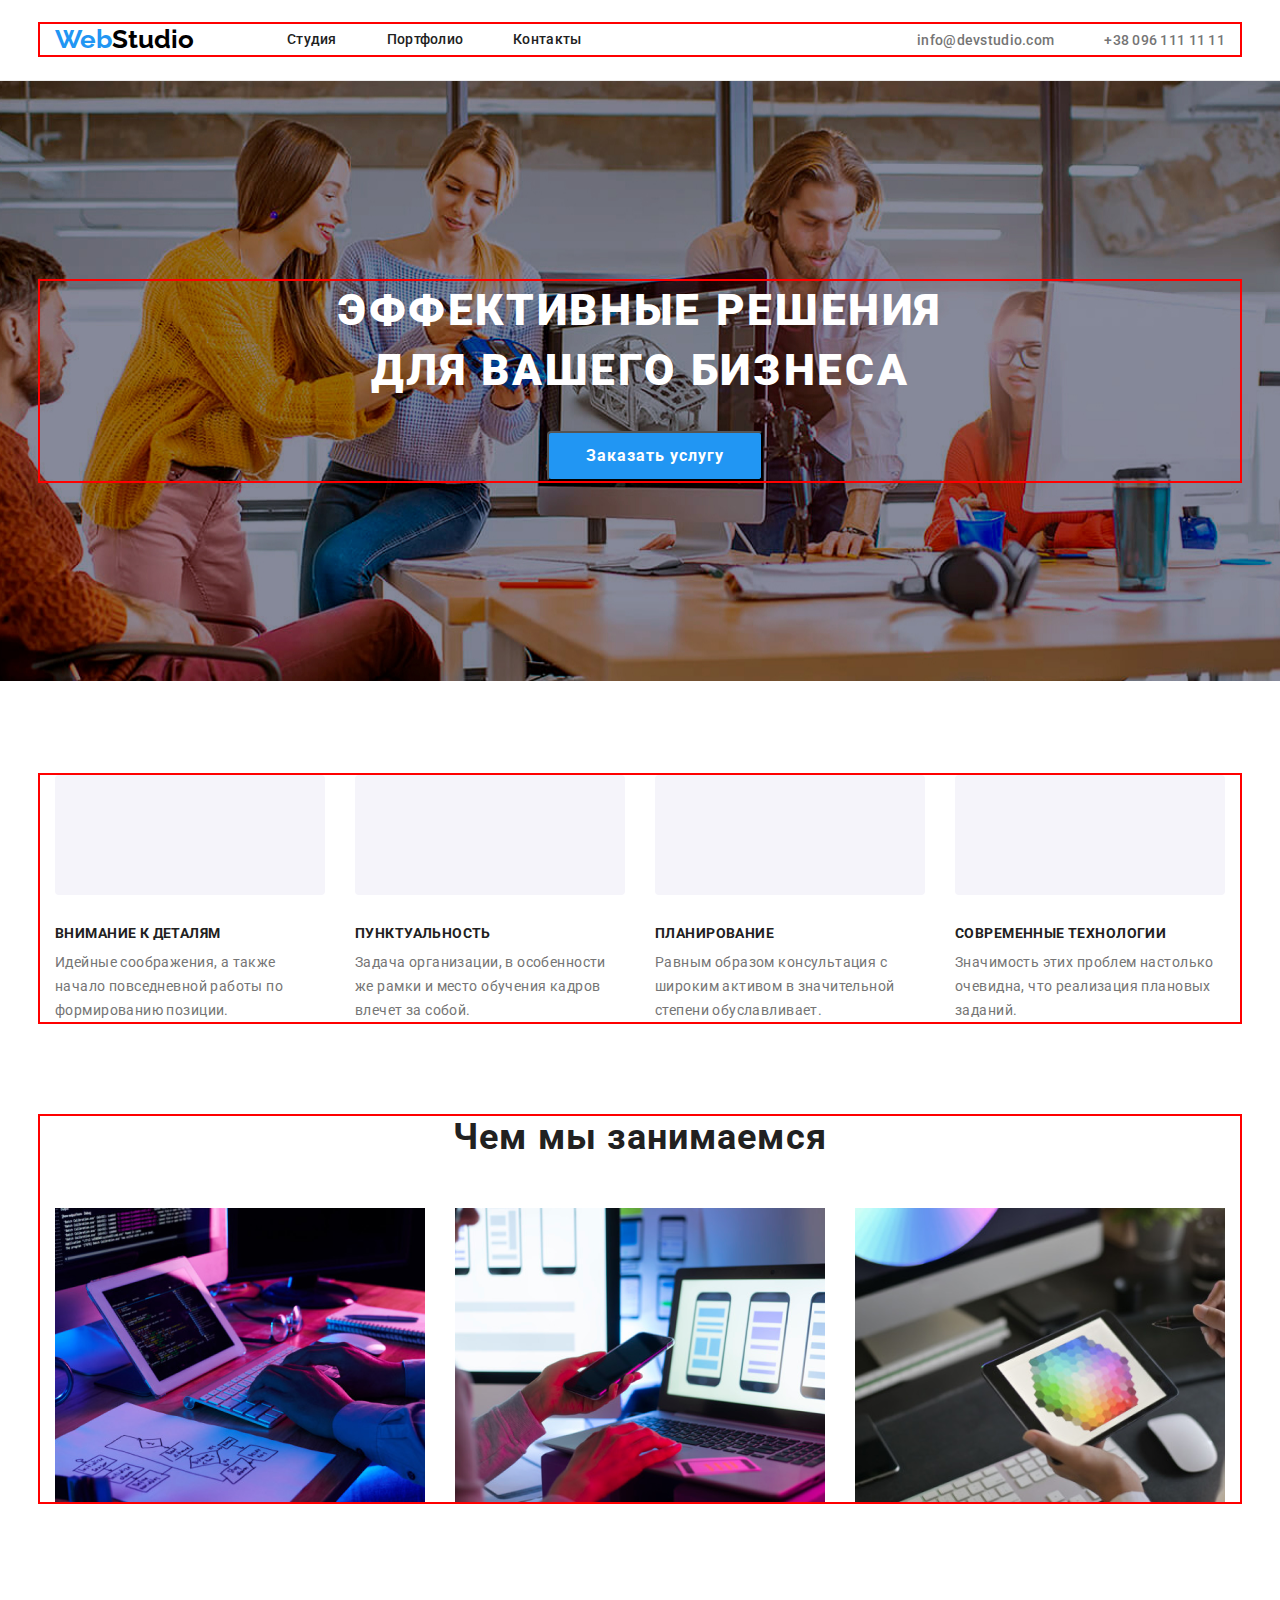
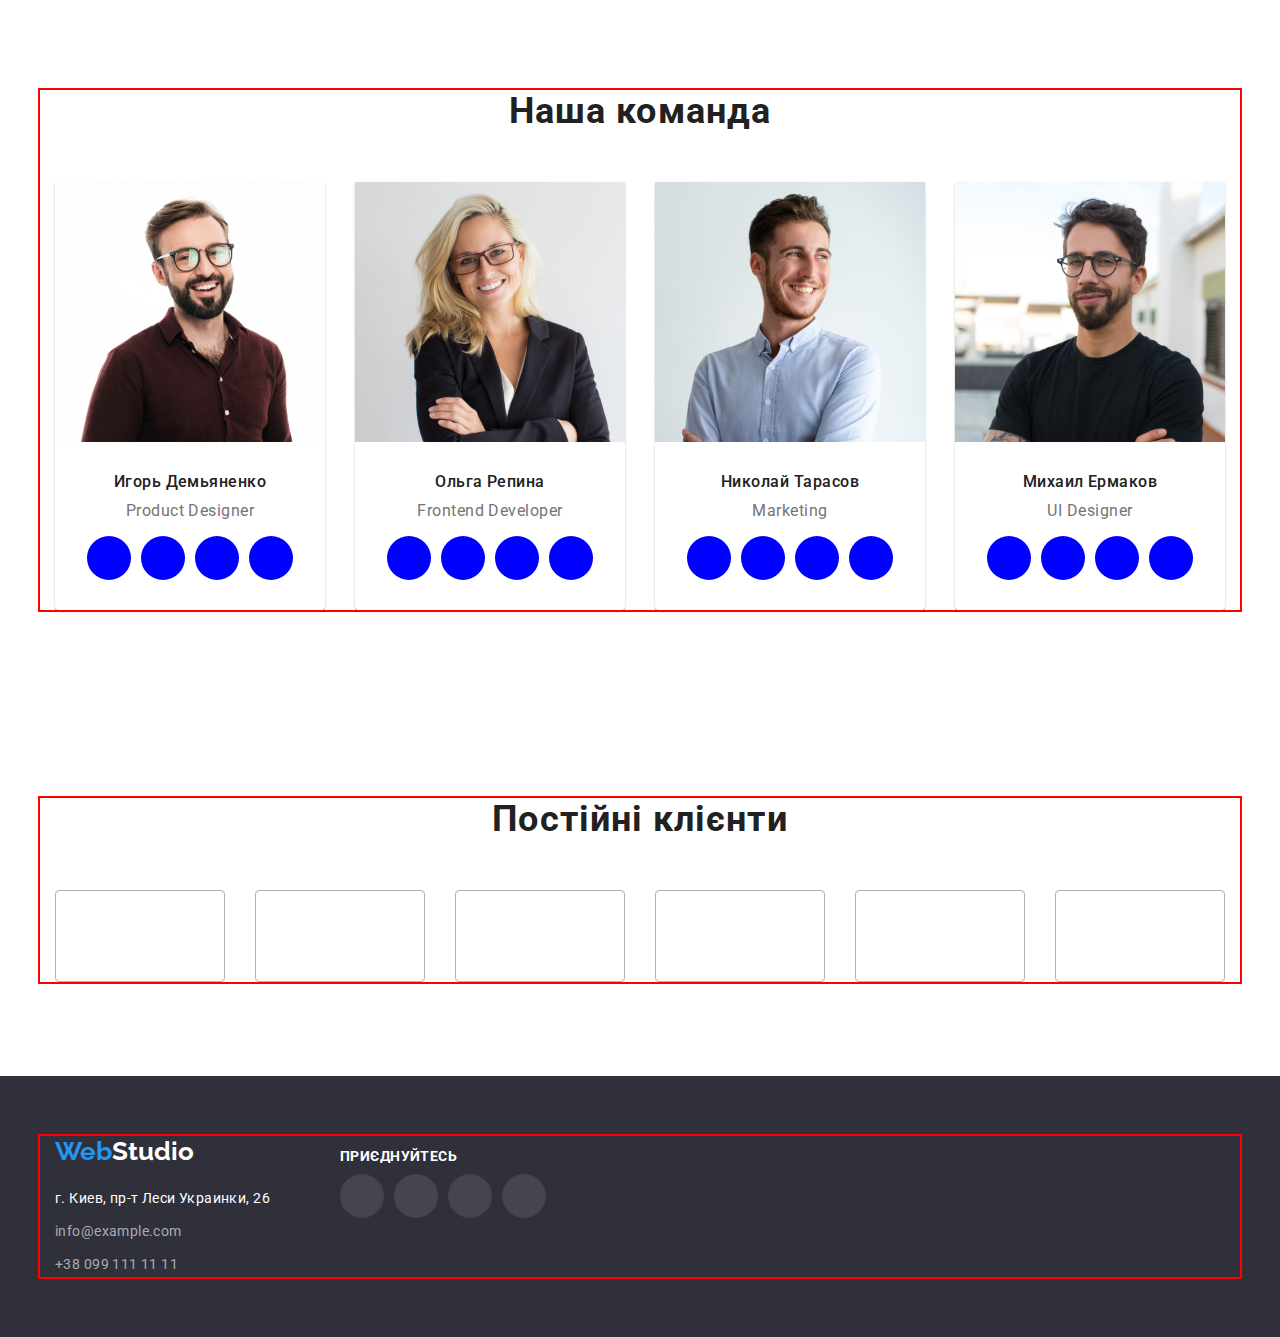
==== index.html @ 9e5dcf36 "home work 4" ====
<!DOCTYPE html>
<html lang="en">
<head>
    <meta charset="UTF-8">
    <meta http-equiv="X-UA-Compatible" content="IE=edge">
    <meta name="viewport" content="width=device-width, initial-scale=1.0">
    <link rel="stylesheet" href=" https://cdnjs.cloudflare.com/ajax/libs/modern-normalize/1.1.0/modern-normalize.min.css">
    <link rel="stylesheet" href="./css/styles.css">
    <link rel="preconnect" href="https://fonts.googleapis.com">
    <link rel="preconnect" href="https://fonts.gstatic.com" crossorigin>
    <link href="https://fonts.googleapis.com/css2?family=Raleway:wght@700&family=Roboto:wght@400;500;700;900&display=swap"
        rel="stylesheet">
    <title>Document</title>
</head>
<body>
<!--header  -->
    <header class="header">
        <div class="container"> 
            <nav class="header-nav">
                <a href="./index.html" class="header-logo link"><span class="web">Web</span>Studio</a>
                <ul class="heder-list list">
                    <li class="header-item"><a href="./index.html" class="header-link link">Студия</a></li>
                    <li class="header-item"><a href="./portfolio.html" class="header-link link">Портфолио</a></li>
                    <li class="header-item"><a href="" class="header-link link">Контакты</a></li>
                </ul>
            </nav>
            <div class="header-connect">
                <a href="" class="header-mail link">info@devstudio.com</a>
                <a href="" class="header-phone link">+38 096 111 11 11</a>
            </div>
            
        </div>
    </header>
<!-- main -->
    <main class="main">
<!-- hero -->
        <section class="hero">
            <div class="container">
                
                    <h1 class="hero-title">Эффективные решения для вашего бизнеса</h1>
                    <button type="button" class="hero-button">Заказать услугу</button>
                
                
            </div>
        </section>
<!-- about -->
        <section class="about">
            <div class="container">

                <h2 class="about-title">Чем мы занимаемся</h2>
                <ul class="about-list list">
                    <li class="about-item">
                        <svg class="about-icon">
                            <use href="">
                            </use>
                        </svg>
                        <h3 class="about-item-title">Внимание к деталям</h3>
                        <p class="about-text">Идейные соображения, а также начало повседневной работы по формированию позиции.</p>
                    </li>
                    <li class="about-item">
                        <svg class="about-icon">
                            <use href="">
                            </use>
                        </svg>
                        <h3 class="about-item-title">Пунктуальность</h3>
                        <p class="about-text">Задача организации, в особенности же рамки и место обучения кадров влечет за собой.</p>
                    </li>
                    <li class="about-item">
                        <svg class="about-icon">
                            <use href="">
                            </use>
                        </svg>
                        <h3 class="about-item-title">Планирование</h3>
                        <p class="about-text">Равным образом консультация с широким активом в значительной степени обуславливает.</p>
                    </li>
                    <li class="about-item">
                        <svg class="about-icon">
                            <use href="">
                            </use>
                        </svg>
                        <h3 class="about-item-title">Современные технологии</h3>
                        <p class="about-text">Значимость этих проблем настолько очевидна, что реализация плановых заданий.</p>
                    </li>
                </ul>
            </div>
            
        </section>
<!-- projects -->
        <section class="projects">
            <div class="container ">
                <h2 class="projects-title">Чем мы занимаемся</h2>
                <ul class="projects-list list">
                    <li class="projects-item"><img class="projects-img" src="./images/1st.jpg" alt="компьютер" width="370"></li>
                    <li class="projects-item"><img class="projects-img" src="./images/2nd.jpg" alt="телефон" width="370"></li>
                    <li class="projects-item"><img class="projects-img" src="./images/3rd.jpg" alt="новые технологии" width="370"></li>
                </ul>
            </div>
        </section>
<!-- team -->
        <section class="team">
                <div class="container">
                    <h2 class="team-title">Наша команда</h2>
                    <ul class="team-list list">
                        <li class="team-item">
                            <img class="team-photo" src="./images/1j.jpg" alt=" фото Игорь Демьяненко" width="270">
                            <div class="team-info">
                                <h3 class="team-name">Игорь Демьяненко</h3>
                                <p class="team-text">Product Designer</p>
                            </div>
                            <ul class="team-soc list">
                                <li class="team-soc-item"><a href="" class="team-soc-link link"></a></li>
                                <li class="team-soc-item"><a href="" class="team-soc-link link"></a></li>
                                <li class="team-soc-item"><a href="" class="team-soc-link link"></a></li>
                                <li class="team-soc-item"><a href="" class="team-soc-link link"></a></li>
                            </ul>
                        </li>
                        <li class="team-item">
                            <img class="team-photo" src="./images/2j.jpg" alt="фото Ольга Репина" width="270">
                            <div class="team-info">
                                <h3 class="team-name">Ольга Репина</h3>
                                <p class="team-text">Frontend Developer</p>
                            </div>
                            <ul class="team-soc list">
                                <li class="team-soc-item"><a href="" class="team-soc-link link"></a></li>
                                <li class="team-soc-item"><a href="" class="team-soc-link link"></a></li>
                                <li class="team-soc-item"><a href="" class="team-soc-link link"></a></li>
                                <li class="team-soc-item"><a href="" class="team-soc-link link"></a></li>
                            </ul>
                        </li>
                        <li class="team-item">
                            <img class="team-photo" src="./images/3j.jpg" alt="фото Николай Тарасов" width="270">
                            <div class="team-info">
                                <h3 class="team-name">Николай Тарасов</h3>
                                <p class="team-text">Marketing</p>
                            </div>
                            <ul class="team-soc list">
                                <li class="team-soc-item"><a href="" class="team-soc-link link"></a></li>
                                <li class="team-soc-item"><a href="" class="team-soc-link link"></a></li>
                                <li class="team-soc-item"><a href="" class="team-soc-link link"></a></li>
                                <li class="team-soc-item"><a href="" class="team-soc-link link"></a></li>
                            </ul>
                        </li>
                        <li class="team-item">
                            <img class="team-photo" src="./images/4j.jpg" alt="фото Михаил Ермаков" width="270">
                            <div class="team-info">
                                <h3 class="team-name">Михаил Ермаков</h3>
                                <p class="team-text">UI Designer</p>
                            </div>
                            <ul class="team-soc list">
                                <li class="team-soc-item"><a href="" class="team-soc-link link"></a></li>
                                <li class="team-soc-item"><a href="" class="team-soc-link link"></a></li>
                                <li class="team-soc-item"><a href="" class="team-soc-link link"></a></li>
                                <li class="team-soc-item"><a href="" class="team-soc-link link"></a></li>
                            </ul>
                        </li>
                    </ul>
                </div>
        </section>
 <!--clients-->   
        <section class="clients">
            <div class="container">
                <h2 class="clients-title">Постійні клієнти</h2>
                <ul class="clients-list list">
                    <li class="clients-iteam"><a href="" class="clients-link list"></a></li>
                    <li class="clients-iteam"><a href="" class="clients-link list"></a></li>
                    <li class="clients-iteam"><a href="" class="clients-link list"></a></li>
                    <li class="clients-iteam"><a href="" class="clients-link list"></a></li>
                    <li class="clients-iteam"><a href="" class="clients-link list"></a></li>
                    <li class="clients-iteam"><a href="" class="clients-link list"></a></li>
                </ul>
            </div>
        </section>
    </main>
<!-- footer -->
    <footer class="footer">
        <div class="container">
            <div class="footer-nav">
                <a href="./index.html" class="footer-logo link"><span class="web">Web</span>Studio</a>
                <address class="footer-address">
                    <p class="footer-text link">г. Киев, пр-т Леси Украинки, 26</p>
                    <a class="footer-mail link" href="">info@example.com</a>
                    <a class="footer-phone link" href="">+38 099 111 11 11</a>
                </address>
            </div>
            <div class="footer-soc">
                <h2 class="footer-soc-title">приєднуйтесь</h2>
                <ul class="footer-soc-list list">
                    <li class="footer-soc-item"><a href="" class="footer-soc-link list"></a></li>
                    <li class="footer-soc-item"><a href="" class="footer-soc-link list"></a></li>
                    <li class="footer-soc-item"><a href="" class="footer-soc-link list"></a></li>
                    <li class="footer-soc-item"><a href="" class="footer-soc-link list"></a></li>
                </ul>
            </div>
        </div>
    </footer>
    
</body>
</html>
---- css/styles.css ----
body{
    font-family: Roboto;
}
.list{
    list-style: none;
}
.link {
    text-decoration: none;

}
:root{
    --main-color:#757575;
    --title-colot:#212121;
    --accent-color:#2196F3;
}

p, h1, h2, h3,h4,h5,h6{
    margin: 0;
}
ul{
    margin: 0;
    padding-left: 0;
}
button{
    cursor: pointer;
}
img{
    display: block;
}
.container{
    width: 100%;
    max-width: 1200px;
    margin-left: auto;
    margin-right: auto;
    padding-left: 15px;
    padding-right: 15px;
    outline: 2px solid red;
}
/***************** header *****************/

.header-logo{
        font-family: Raleway;
        font-style: normal;
        font-weight: 700;
        font-size: 26px;
        line-height: 31px;
        color: #000000;
        margin-right: 93px;
}
.web{
    color: #2196F3;
}
.header{
    padding-top: 24px;
    padding-bottom: 25px;
    border-bottom: 1px solid #ECECEC;
}
.header > .container{
    display: flex;
    align-items: center;
}
.header-link{
    font-weight: 500;
        font-size: 14px;
        line-height: calc(16/14);
        letter-spacing: 0.02em;
        color:var(--title-colot);
}
.heder-list {
    display: flex;
    align-items: center;
}
.header-nav{
    display: flex;
    align-items: center;
}
.header-connect{
    margin-left: auto;
    display:flex;
    align-items: center;
    gap: 50px;
}
.header-item:not(:last-child){
    margin-right: 50px;
}

.header-phone,.header-mail{
    font-weight: 500;
        font-size: 14px;
        line-height: calc(16/14);
        letter-spacing: 0.02em;
        color: var(--main-color);
}
.header-link:hover,
.header-mail:hover,
.header-link:focus,
.header-phone:hover,
.header-mail:focus,
.header-phone:focus{
    color:var(--accent-color);
}


/***************** hero*****************/
.hero{
    background-color: #2F303A;
    background-image: url(../images/hero-back.jpg);
    background-repeat: no-repeat;
    background-position: center;
    background-size: cover;
    padding-top: 200px;
    padding-bottom: 200px;
}

.hero-title{
    text-transform: uppercase;
    font-weight: 900;
        font-size: 44px;
        line-height: 1.36;
        text-align: center;
        letter-spacing: 0.06em;
        color:#FFFFFF;
        max-width: 696px;
        
        margin-left: 252px;
        margin-right: 252px;
        margin-bottom: 30px;
}

.hero-button{
    background-color: var(--accent-color);
    font-family: Roboto;
        font-style: normal;
        font-weight: 700;
        font-size: 16px;
        line-height: 1.88;
        align-items: center;
        text-align: center;
        letter-spacing: 0.06em;
        color: #FFFFFF; 
        margin-left: 492px;
        margin-right: 492px;
        min-width: 216px;
        height: 50px;
        box-shadow: 0px 4px 4px rgba(0, 0, 0, 0.15);
        border-radius: 4px;
}
.hero-button:hover,
.hero-button:focus{
    background-color: #188CE8;
}


/*****************about*****************/
.about{
    padding-top: 94px;
    padding-bottom: 94px;
}
.about-list{
    display: flex;
    align-items: center;
    justify-content: center;
    
}
.about-item:not(:last-child){
    padding-right: 30px;
}

.about-title {
    position: absolute;
        width: 1px;
        height: 1px;
        margin: -1px;
        border: 0;
        padding: 0;
        white-space: nowrap;
        clip-path: inset(100%);
        clip: rect(0 0 0 0);
        overflow: hidden;
}

.about-icon{
    width: 270px;
    height: 120px;
    background-color: #F5F4FA;
    display: block;
    border-radius: 4px;
    margin-bottom: 30px;
}


.about-item-title {
font-weight: 700;
    font-size: 14px;
    line-height: calc(16/14);
    letter-spacing: 0.03em;
    text-transform: uppercase;
    color: var(--title-colot);
    margin-bottom: 10px;
}

.about-text {
        font-size: 14px;
        line-height: 1.71;
        letter-spacing: 0.03em;
        color: var(--main-color);
        max-width: 270px;
}
/*****************projects*****************/
.projects{
    padding-top: 0px;
    padding-bottom: 94px;
}
.projects-list {
    display: flex;
    align-items: center;
    justify-content: center;
}
.projects-title{
    font-weight: 700;
        font-size: 36px;
        line-height: calc(42/36);
        text-align: center;
        letter-spacing: 0.03em;
        color: var(--title-colot);
        margin-bottom: 50px;
}

.projects-item:not(:last-child){
    margin-right: 30px;
}
/*****************team*****************/
.team{
    padding-top: 94px;
    padding-bottom: 94px;
}
.team-list{
    display: flex;
    justify-content: center;
    column-gap: 30px;
}
.team-item{
        width: 270px;  
        background: #FFFFFF;
        box-shadow: 0px 1px 3px rgba(0, 0, 0, 0.12), 0px 1px 1px rgba(0, 0, 0, 0.14), 0px 2px 1px rgba(0, 0, 0, 0.2);
        border-radius: 0px 0px 4px 4px;
}
.team-title{
    font-weight: 700;
        font-size: 36px;
        line-height: calc(42/36);
        text-align: center;
        letter-spacing: 0.03em;
        color: var(--title-colot);
        margin-bottom: 50px;
}
.team-name{
    font-weight: 500;
        font-size: 16px;
        line-height: calc(19/16);
        text-align: center;
        letter-spacing: 0.03em;
        color: var(--title-colot);
        margin-bottom: 10px;
}
.team-info{
    padding-top: 30px;
}

.team-text{
font-size: 16px;
line-height: calc(19/16);
text-align: center;
letter-spacing: 0.03em;
color: var(--main-color);
margin-bottom: 16px;
}
.team-soc{
    display: flex;
    justify-content: center;
    gap: 10px;
}
.team-soc-link{
    width: 44px;
    height: 44px;
    border-radius: 50%;
    display: block;
    background-color: blue;
    margin-bottom: 30px;

}
/*****************clients*****************/
.clients{
    padding-top: 94px;
    padding-bottom: 94px;
}
.clients-title{
        font-weight: 700;
        font-size: 36px;
        line-height: calc(42/36);
        text-align: center;
        letter-spacing: 0.03em;
        color: #212121;
        margin-bottom: 50px;
}
.clients-list{
    display: flex;
    justify-content: center;
    gap: 30px;
}
.clients-link{
    width: 170px;
    height: 92px;
    display: block;
    border: 1px solid #AFB1B8;
    border-radius: 4px;
}
/*****************footer*****************/
.footer{
    background-color: #2F303A;
    padding-top: 60px;
    padding-bottom: 60px;
}
.footer .container{
    display: flex;
    gap: 70px;
}

.footer-logo {
    font-family: Raleway;
    font-style: normal;
    font-weight: 700;
    font-size: 26px;
    line-height: calc(31/26);
    color:#FFFFFF;
    
}
.footer-phone,.footer-mail{
    font-style: normal;
    font-size: 14px;
    line-height:1.71;
    letter-spacing: 0.03em;
    color: rgba(255, 255, 255, 0.6);
}
.footer-text{
        font-style: normal;
        font-size: 14px;
        line-height: 1.71;
        letter-spacing: 0.03em;
        color: #FFFFFF;
        margin-top: 20px;
}
.footer-address{
    display: flex;
    flex-direction: column;
    gap: 9px;
}
.footer-soc{
    padding-top: 12px;
}
.footer-soc-title{
    font-weight: 700;
        font-size: 14px;
        line-height: calc(16/14);
        letter-spacing: 0.03em;
        text-transform: uppercase;
        color: #FFFFFF;
        margin-bottom: 10px;
}
.footer-soc-list{
    display: flex;
    gap: 10px;
}
.footer-soc-link{
    height: 44px;
    width: 44px;
    background-color:  rgba(255, 255, 255, 0.1);
    display: block;
    border-radius: 50%;
}
/*****************gallery*****************/
.gallery{
    padding-top: 94px;
    padding-bottom: 94px;
}
.gallery-list{
    display: flex;
    justify-content: center;
    column-gap: 8px;
    margin-bottom: 50px;
}
.gallery-title{
    position: absolute;
    width: 1px;
    height: 1px;
    margin: -1px;
    border: 0;
    padding: 0;
    white-space: nowrap;
    clip-path: inset(100%);
    clip: rect(0 0 0 0);
    overflow: hidden;
}

.gallery-button{
background: #F5F4FA;
border-radius: 4px;
font-family: Roboto;
font-style: normal;
font-weight: 500;
font-size: 16px;
line-height: 1.62;
text-align: center;
letter-spacing: 0.03em;
color: var(--title-colot);
padding: 6px 22px;

background: #F5F4FA;
border-radius: 4px;
}
.gallery-button:hover{
color:#FFFFFF;
background-color: #2196F3;
}
.gallery-product-list{
    display: flex;
    flex-wrap: wrap;
    gap: 30px;
}
.gallery-product-item{
    box-sizing: border-box;
        width: 370px;
        background: #FFFFFF;
        
}
.gallery-product-title{
        font-weight: 700;
        font-size: 18px;
        line-height: 2;
        letter-spacing: 0.06em;
        color: var(--title-colot);
}
.gallery-product-text{
        font-size: 16px;
        line-height: 1.88;
        letter-spacing: 0.03em;
        color: var(--main-color);
}
.gallery-info{
    padding: 20px 24px;
    background: #FFFFFF;
    border: 1px solid #EEEEEE;
}
.gallery-product-item:nth-last-child(-n+1){
    margin-bottom: 0px;
}
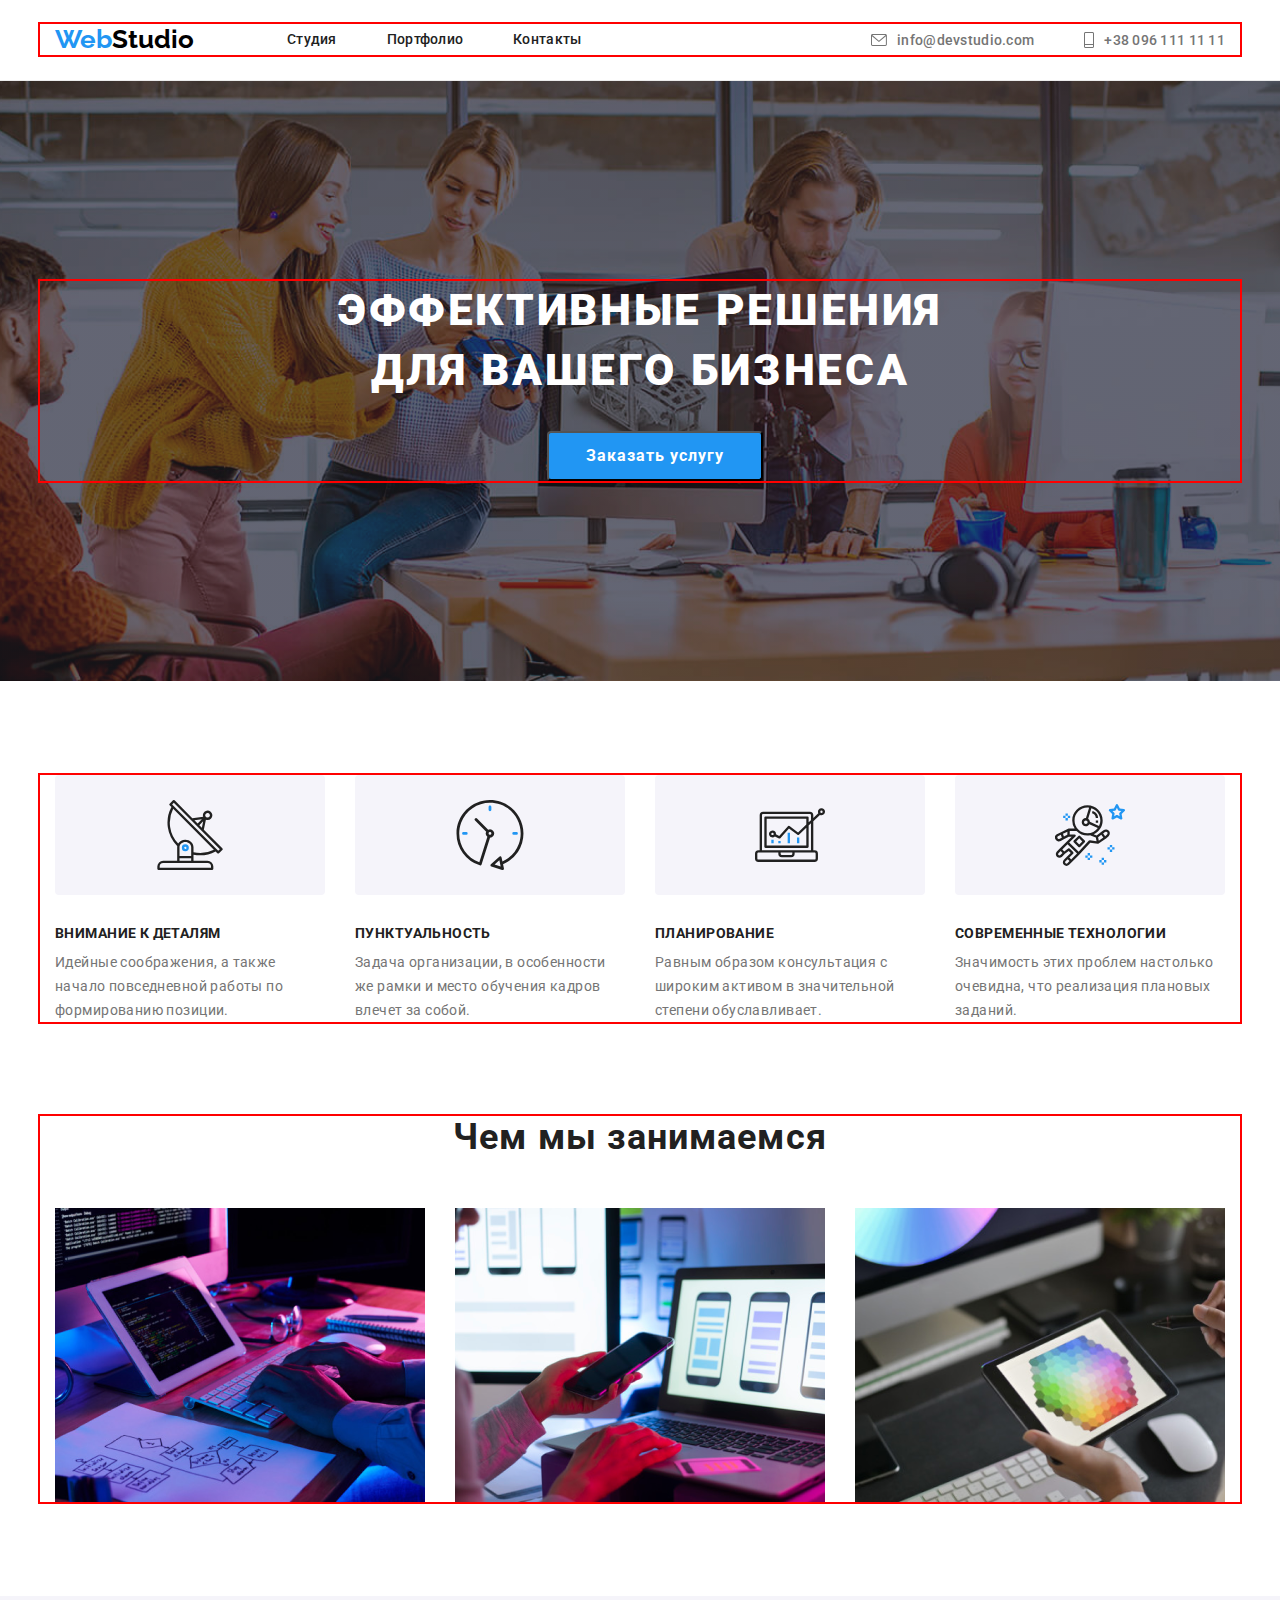
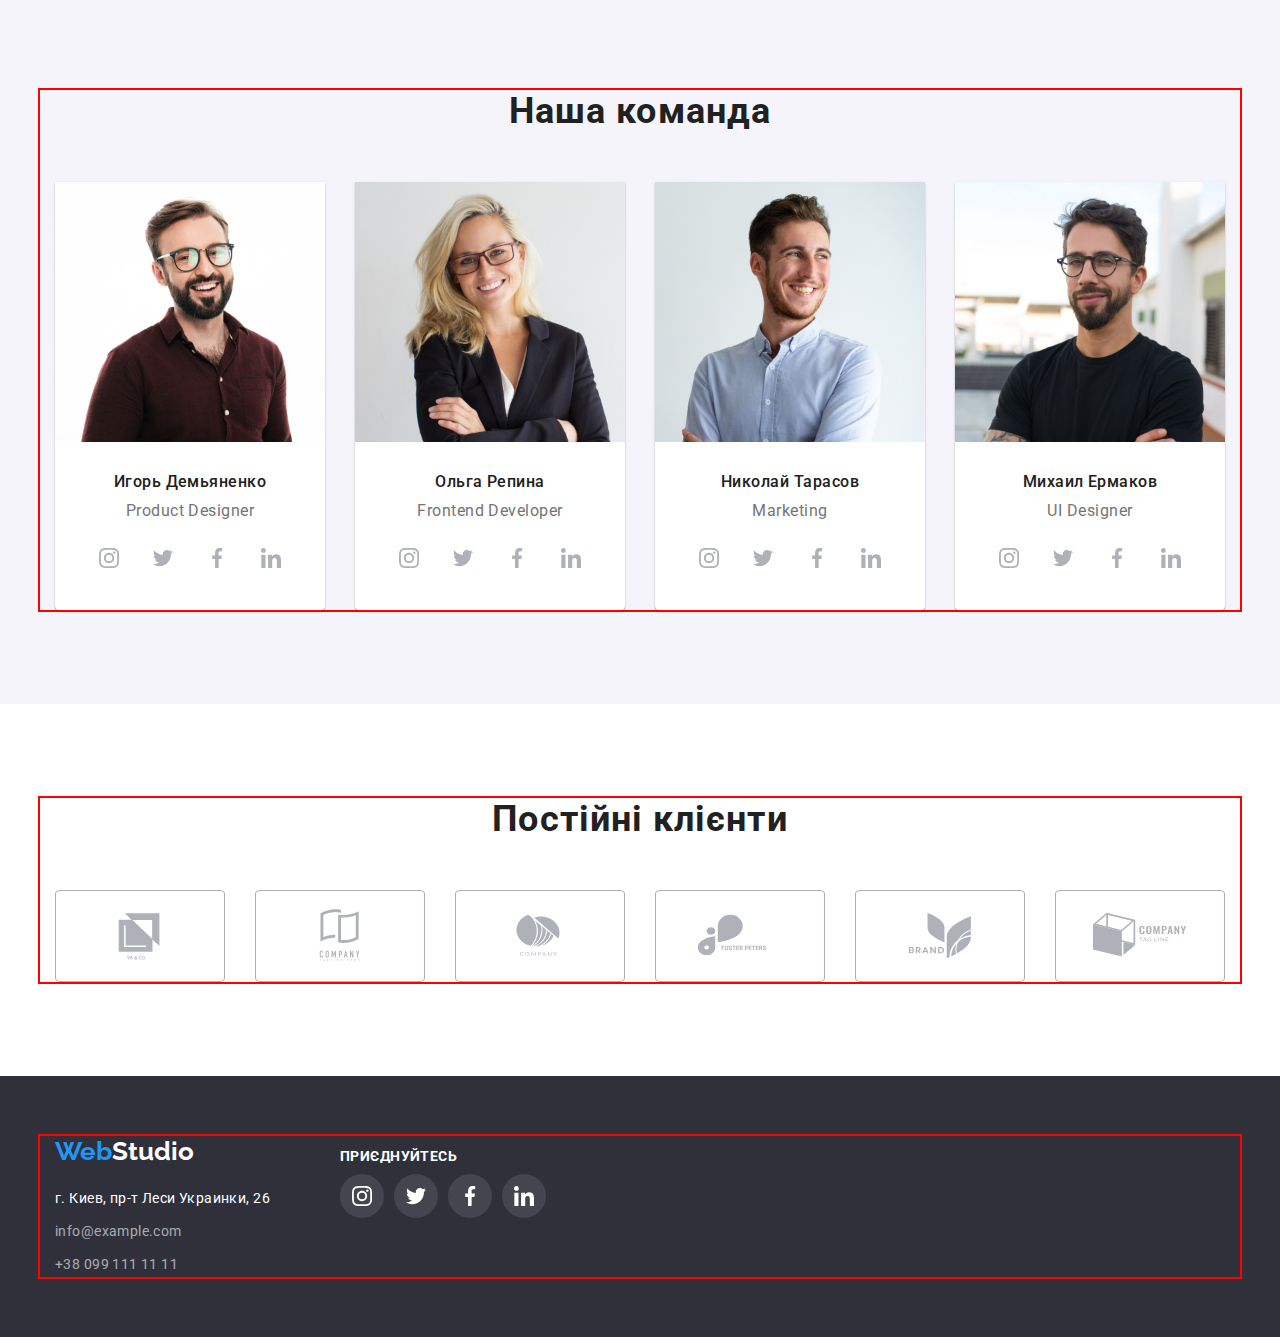
==== commit a0a3423b: "homework4" ====
--- a/index.html
+++ b/index.html
@@ -25,8 +25,14 @@
                 </ul>
             </nav>
             <div class="header-connect">
-                <a href="" class="header-mail link">info@devstudio.com</a>
-                <a href="" class="header-phone link">+38 096 111 11 11</a>
+                <a href="" class="header-mail link">
+                    <svg class="header-icon" width="16" height="12">
+                        <use href="./images/symbol-defs (1).svg#icon-mail"></use>
+                    </svg> info@devstudio.com</a>
+                <a href="" class="header-phone link">
+                    <svg class="header-icon" width="10" height="16">
+                        <use href="./images/symbol-defs (1).svg#icon-phone"></use>
+                    </svg>+38 096 111 11 11</a>
             </div>
             
         </div>
@@ -46,38 +52,43 @@
 <!-- about -->
         <section class="about">
             <div class="container">
-
+                <ul class="about-icon-list list">
+                    <li class="about-icon-item">
+                        <svg class="about-icon-pic" width="70" height="70">
+                            <use href="./images/symbol-defs (1).svg#icon-antenna"></use>
+                        </svg>
+                    </li>
+                    <li class="about-icon-item" >
+                        <svg class="about-icon-pic" width="70" height="70">
+                            <use href="./images/symbol-defs (1).svg#icon-clock"></use>
+                        </svg>
+                    </li>
+                    <li class="about-icon-item">
+                        <svg class="about-icon-pic" width="70" height="70">
+                            <use href="./images/symbol-defs (1).svg#icon-diagram"></use>
+                        </svg>
+                    </li>
+                    <li class="about-icon-item">
+                        <svg class="about-icon-pic" width="70" height="70">
+                            <use href="./images/symbol-defs (1).svg#icon-astronaut"></use>
+                        </svg>
+                    </li>
+                </ul>
                 <h2 class="about-title">Чем мы занимаемся</h2>
                 <ul class="about-list list">
                     <li class="about-item">
-                        <svg class="about-icon">
-                            <use href="">
-                            </use>
-                        </svg>
                         <h3 class="about-item-title">Внимание к деталям</h3>
                         <p class="about-text">Идейные соображения, а также начало повседневной работы по формированию позиции.</p>
                     </li>
                     <li class="about-item">
-                        <svg class="about-icon">
-                            <use href="">
-                            </use>
-                        </svg>
                         <h3 class="about-item-title">Пунктуальность</h3>
                         <p class="about-text">Задача организации, в особенности же рамки и место обучения кадров влечет за собой.</p>
                     </li>
                     <li class="about-item">
-                        <svg class="about-icon">
-                            <use href="">
-                            </use>
-                        </svg>
                         <h3 class="about-item-title">Планирование</h3>
                         <p class="about-text">Равным образом консультация с широким активом в значительной степени обуславливает.</p>
                     </li>
                     <li class="about-item">
-                        <svg class="about-icon">
-                            <use href="">
-                            </use>
-                        </svg>
                         <h3 class="about-item-title">Современные технологии</h3>
                         <p class="about-text">Значимость этих проблем настолько очевидна, что реализация плановых заданий.</p>
                     </li>
@@ -108,10 +119,18 @@
                                 <p class="team-text">Product Designer</p>
                             </div>
                             <ul class="team-soc list">
-                                <li class="team-soc-item"><a href="" class="team-soc-link link"></a></li>
-                                <li class="team-soc-item"><a href="" class="team-soc-link link"></a></li>
-                                <li class="team-soc-item"><a href="" class="team-soc-link link"></a></li>
-                                <li class="team-soc-item"><a href="" class="team-soc-link link"></a></li>
+                                <li class="team-soc-item"><a href="" class="team-soc-link link">
+                                    <svg class="team-soc-icon" width="20" height="20">
+                                        <use href="./images/symbol-defs (1).svg#icon-instagram"></use></svg> </a></li>
+                                <li class="team-soc-item"><a href="" class="team-soc-link link"><svg class="team-soc-icon" width="20" height="20">
+                                    <use href="./images/symbol-defs (1).svg#icon-twitter"></use>
+                                </svg></a></li>
+                                <li class="team-soc-item"><a href="" class="team-soc-link link"><svg class="team-soc-icon" width="20" height="20">
+                                    <use href="./images/symbol-defs (1).svg#icon-facebook"></use>
+                                </svg></a></li>
+                                <li class="team-soc-item"><a href="" class="team-soc-link link"><svg class="team-soc-icon" width="20" height="20">
+                                    <use href="./images/symbol-defs (1).svg#icon-linkedin"></use>
+                                </svg></a></li>
                             </ul>
                         </li>
                         <li class="team-item">
@@ -121,10 +140,19 @@
                                 <p class="team-text">Frontend Developer</p>
                             </div>
                             <ul class="team-soc list">
-                                <li class="team-soc-item"><a href="" class="team-soc-link link"></a></li>
-                                <li class="team-soc-item"><a href="" class="team-soc-link link"></a></li>
-                                <li class="team-soc-item"><a href="" class="team-soc-link link"></a></li>
-                                <li class="team-soc-item"><a href="" class="team-soc-link link"></a></li>
+                                <li class="team-soc-item"><a href="" class="team-soc-link link">
+                                        <svg class="team-soc-icon" width="20" height="20">
+                                            <use href="./images/symbol-defs (1).svg#icon-instagram"></use>
+                                        </svg> </a></li>
+                                <li class="team-soc-item"><a href="" class="team-soc-link link"><svg class="team-soc-icon" width="20" height="20">
+                                            <use href="./images/symbol-defs (1).svg#icon-twitter"></use>
+                                        </svg></a></li>
+                                <li class="team-soc-item"><a href="" class="team-soc-link link"><svg class="team-soc-icon" width="20" height="20">
+                                            <use href="./images/symbol-defs (1).svg#icon-facebook"></use>
+                                        </svg></a></li>
+                                <li class="team-soc-item"><a href="" class="team-soc-link link"><svg class="team-soc-icon" width="20" height="20">
+                                            <use href="./images/symbol-defs (1).svg#icon-linkedin"></use>
+                                        </svg></a></li>
                             </ul>
                         </li>
                         <li class="team-item">
@@ -134,10 +162,19 @@
                                 <p class="team-text">Marketing</p>
                             </div>
                             <ul class="team-soc list">
-                                <li class="team-soc-item"><a href="" class="team-soc-link link"></a></li>
-                                <li class="team-soc-item"><a href="" class="team-soc-link link"></a></li>
-                                <li class="team-soc-item"><a href="" class="team-soc-link link"></a></li>
-                                <li class="team-soc-item"><a href="" class="team-soc-link link"></a></li>
+                                <li class="team-soc-item"><a href="" class="team-soc-link link">
+                                        <svg class="team-soc-icon" width="20" height="20">
+                                            <use href="./images/symbol-defs (1).svg#icon-instagram"></use>
+                                        </svg> </a></li>
+                                <li class="team-soc-item"><a href="" class="team-soc-link link"><svg class="team-soc-icon" width="20" height="20">
+                                            <use href="./images/symbol-defs (1).svg#icon-twitter"></use>
+                                        </svg></a></li>
+                                <li class="team-soc-item"><a href="" class="team-soc-link link"><svg class="team-soc-icon" width="20" height="20">
+                                            <use href="./images/symbol-defs (1).svg#icon-facebook"></use>
+                                        </svg></a></li>
+                                <li class="team-soc-item"><a href="" class="team-soc-link link"><svg class="team-soc-icon" width="20" height="20">
+                                            <use href="./images/symbol-defs (1).svg#icon-linkedin"></use>
+                                        </svg></a></li>
                             </ul>
                         </li>
                         <li class="team-item">
@@ -147,26 +184,59 @@
                                 <p class="team-text">UI Designer</p>
                             </div>
                             <ul class="team-soc list">
-                                <li class="team-soc-item"><a href="" class="team-soc-link link"></a></li>
-                                <li class="team-soc-item"><a href="" class="team-soc-link link"></a></li>
-                                <li class="team-soc-item"><a href="" class="team-soc-link link"></a></li>
-                                <li class="team-soc-item"><a href="" class="team-soc-link link"></a></li>
+                                <li class="team-soc-item"><a href="" class="team-soc-link link">
+                                        <svg class="team-soc-icon" width="20" height="20">
+                                            <use href="./images/symbol-defs (1).svg#icon-instagram"></use>
+                                        </svg> </a></li>
+                                <li class="team-soc-item"><a href="" class="team-soc-link link"><svg class="team-soc-icon" width="20" height="20">
+                                            <use href="./images/symbol-defs (1).svg#icon-twitter"></use>
+                                        </svg></a></li>
+                                <li class="team-soc-item"><a href="" class="team-soc-link link"><svg class="team-soc-icon" width="20" height="20">
+                                            <use href="./images/symbol-defs (1).svg#icon-facebook"></use>
+                                        </svg></a></li>
+                                <li class="team-soc-item"><a href="" class="team-soc-link link"><svg class="team-soc-icon" width="20" height="20">
+                                            <use href="./images/symbol-defs (1).svg#icon-linkedin"></use>
+                                        </svg></a></li>
                             </ul>
                         </li>
                     </ul>
                 </div>
         </section>
- <!--clients-->   
+<!--clients-->   
         <section class="clients">
             <div class="container">
                 <h2 class="clients-title">Постійні клієнти</h2>
                 <ul class="clients-list list">
-                    <li class="clients-iteam"><a href="" class="clients-link list"></a></li>
-                    <li class="clients-iteam"><a href="" class="clients-link list"></a></li>
-                    <li class="clients-iteam"><a href="" class="clients-link list"></a></li>
-                    <li class="clients-iteam"><a href="" class="clients-link list"></a></li>
-                    <li class="clients-iteam"><a href="" class="clients-link list"></a></li>
-                    <li class="clients-iteam"><a href="" class="clients-link list"></a></li>
+                    <li class="clients-iteam"><a href="" class="clients-link list">
+                        <svg class="clients-icon" width="106" height="60">
+                            <use href="./images/symbol-defs (1).svg#icon-Logo1"></use>
+                        </svg>
+                    </a></li>
+                    <li class="clients-iteam"><a href="" class="clients-link list">
+                        <svg class="clients-icon" width="106" height="60">
+                            <use href="./images/symbol-defs (1).svg#icon-Logo2"></use>
+                        </svg>
+                    </a></li>
+                    <li class="clients-iteam"><a href="" class="clients-link list">
+                        <svg class="clients-icon" width="106" height="60">
+                            <use href="./images/symbol-defs (1).svg#icon-Logo3"></use>
+                        </svg>
+                    </a></li>
+                    <li class="clients-iteam"><a href="" class="clients-link list">
+                        <svg class="clients-icon" width="106" height="60">
+                            <use href="./images/symbol-defs (1).svg#icon-Logo4"></use>
+                        </svg>
+                    </a></li>
+                    <li class="clients-iteam"><a href="" class="clients-link list">
+                        <svg class="clients-icon" width="106" height="60">
+                            <use href="./images/symbol-defs (1).svg#icon-Logo5"></use>
+                        </svg>
+                    </a></li>
+                    <li class="clients-iteam"><a href="" class="clients-link list">
+                        <svg class="clients-icon" width="106" height="60">
+                            <use href="./images/symbol-defs (1).svg#icon-Logo6"></use>
+                        </svg>
+                    </a></li>
                 </ul>
             </div>
         </section>
@@ -185,10 +255,25 @@
             <div class="footer-soc">
                 <h2 class="footer-soc-title">приєднуйтесь</h2>
                 <ul class="footer-soc-list list">
-                    <li class="footer-soc-item"><a href="" class="footer-soc-link list"></a></li>
-                    <li class="footer-soc-item"><a href="" class="footer-soc-link list"></a></li>
-                    <li class="footer-soc-item"><a href="" class="footer-soc-link list"></a></li>
-                    <li class="footer-soc-item"><a href="" class="footer-soc-link list"></a></li>
+                    <li class="footer-soc-item"><a href="" class="footer-soc-link list">
+                        <svg class="footer-soc-icon" width="20" height="20">
+                        <use href="./images/symbol-defs (1).svg#icon-instagram"></use>
+                    </svg></a></li>
+                    <li class="footer-soc-item"><a href="" class="footer-soc-link list">
+                        <svg class="footer-soc-icon" width="20" height="20">
+                            <use href="./images/symbol-defs (1).svg#icon-twitter"></use>
+                        </svg>
+                    </a></li>
+                    <li class="footer-soc-item"><a href="" class="footer-soc-link list">
+                        <svg class="footer-soc-icon" width="20" height="20">
+                            <use href="./images/symbol-defs (1).svg#icon-facebook"></use>
+                        </svg>
+                    </a></li>
+                    <li class="footer-soc-item"><a href="" class="footer-soc-link list">
+                        <svg class="footer-soc-icon" width="20" height="20">
+                            <use href="./images/symbol-defs (1).svg#icon-linkedin"></use>
+                        </svg>
+                    </a></li>
                 </ul>
             </div>
         </div>
--- a/css/styles.css
+++ b/css/styles.css
@@ -1,5 +1,6 @@
 body{
     font-family: Roboto;
+
 }
 .list{
     list-style: none;
@@ -54,6 +55,7 @@
     padding-top: 24px;
     padding-bottom: 25px;
     border-bottom: 1px solid #ECECEC;
+    background-color:#FFFFFF ;
 }
 .header > .container{
     display: flex;
@@ -99,12 +101,23 @@
 .header-phone:focus{
     color:var(--accent-color);
 }
+.header-icon{
+    fill: currentColor;
+    margin-right: 10px;
+}
+.header-mail,
+.header-phone{
+    display: flex;
+    align-items: center;
+}
 
 
 /***************** hero*****************/
 .hero{
-    background-color: #2F303A;
-    background-image: url(../images/hero-back.jpg);
+    max-width: 1600px;
+    margin: 0 auto;
+    background-color: #C4C4C4;;
+    background-image:  linear-gradient(rgba(47, 48, 58, 0.4), rgba(47, 48, 58, 0.4)), url(../images/hero-back.png) ;
     background-repeat: no-repeat;
     background-position: center;
     background-size: cover;
@@ -178,16 +191,23 @@
         clip: rect(0 0 0 0);
         overflow: hidden;
 }
-
-.about-icon{
+.about-icon-list{
+        display: flex;
+        justify-content: center;
+        gap: 30px;
+        margin-bottom: 30px;
+}
+.about-icon-item{
     width: 270px;
-    height: 120px;
-    background-color: #F5F4FA;
-    display: block;
-    border-radius: 4px;
-    margin-bottom: 30px;
-}
-
+        height: 120px;
+        left: 215px;
+        top: 774px;
+        background: #F5F4FA;
+        border-radius: 4px;
+        display: flex;
+        align-items: center;
+        justify-content: center;
+}
 
 .about-item-title {
 font-weight: 700;
@@ -233,6 +253,7 @@
 .team{
     padding-top: 94px;
     padding-bottom: 94px;
+    background-color: #F5F4FA;
 }
 .team-list{
     display: flex;
@@ -285,9 +306,20 @@
     height: 44px;
     border-radius: 50%;
     display: block;
-    background-color: blue;
+    background-color: #FFFFFF;
     margin-bottom: 30px;
-
+    display: flex;
+    align-items: center;
+    justify-content: center;
+    color: #AFB1B8;
+}
+.team-soc-icon{
+    fill: currentColor;
+}
+.team-soc-link:hover,
+.team-soc-link:focus{
+    background-color: #2196F3;
+    color: #FFFFFF;
 }
 /*****************clients*****************/
 .clients{
@@ -314,7 +346,20 @@
     display: block;
     border: 1px solid #AFB1B8;
     border-radius: 4px;
-}
+    display: flex;
+    align-items: center;
+    justify-content: center;
+    color: #AFB1B8;
+}
+.clients-icon{
+    fill:currentColor;
+}
+.clients-link:hover,
+.clients-link:focus{
+    border:1px solid#2196F3;
+    color:#2196F3;
+}
+
 /*****************footer*****************/
 .footer{
     background-color: #2F303A;
@@ -377,6 +422,18 @@
     background-color:  rgba(255, 255, 255, 0.1);
     display: block;
     border-radius: 50%;
+    display: flex;
+    align-items: center;
+    justify-content: center;
+    color: #FFFFFF;
+}
+.footer-soc-icon{
+    fill: currentColor;
+}
+.footer-soc-link:hover,
+.footer-soc-link:focus{
+    background-color: #2196F3;
+    color: #FFFFFF;
 }
 /*****************gallery*****************/
 .gallery{
